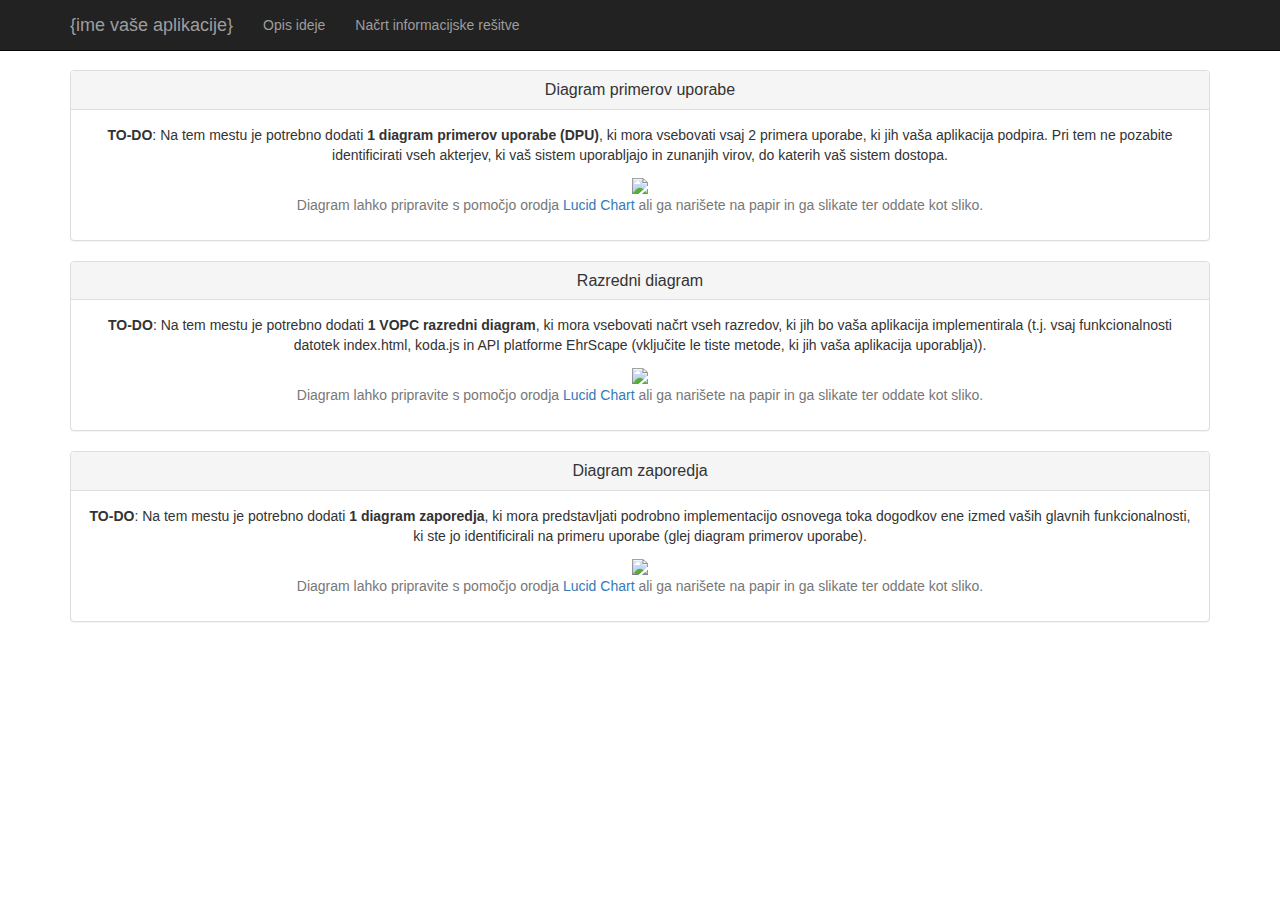
==== nacrt.html @ 49ca0d96 "Začetna verzija repozitorija" ====
<!DOCTYPE html>
<html lang="en">
<head>
  <meta charset="utf-8">
  <title>eZdravje :: 4. DN :: OIS 2017/2018</title>
  <link href="knjiznice/css/bootstrap.min.css" rel="stylesheet">
  <style>
    body {padding-top: 70px;}
  </style>
  <script src="knjiznice/js/jquery-2.2.3.min.js"></script>
  <script src="knjiznice/js/bootstrap.min.js"></script>
  <script src="knjiznice/js/koda.js"></script>
</head>
<body>

  <!-- ZAČETEK: Menujska vrstica na vrhu spletne strani -->
  <nav class="navbar navbar-inverse navbar-fixed-top" role="navigation">
    <div class="container">
      <div class="navbar-header">
        <button type="button" class="navbar-toggle" data-toggle="collapse" data-target="#menujska-vrstica">
          <span class="sr-only">Prikaži menu</span>
          <span class="icon-bar"></span><span class="icon-bar"></span><span class="icon-bar"></span>
        </button>
        <!-- ZAČETEK: Ime vaše aplikacije -->
        <a class="navbar-brand" href="index.html">{ime vaše aplikacije}</a>
        <!-- KONEC: Ime vaše aplikacije -->
      </div>
      <div class="collapse navbar-collapse" id="menujska-vrstica">
        <ul class="nav navbar-nav">
          <li><a href="opis.html">Opis ideje</a></li>
          <li><a href="nacrt.html">Načrt informacijske rešitve</a></li>
        </ul>
      </div>
    </div>
  </nav>
  <!-- KONEC: Menujska vrstica na vrhu spletne strani -->

  <!-- ZAČETEK: Načrt informacijske rešitve -->
  <div class="container">
    <div class="row">
      <div class="col-lg-12 text-center">
        <div class="panel panel-default">
          <div class="panel-heading">
            <h3 class="panel-title">Diagram primerov uporabe</h3>
          </div>
          <div class="panel-body">
            <!-- ZAČETEK: Diagram primerov uporabe -->
            <p><strong>TO-DO</strong>: Na tem mestu je potrebno dodati <strong>1 diagram primerov uporabe (DPU)</strong>, ki mora vsebovati vsaj 2 primera uporabe, ki jih vaša aplikacija podpira. Pri tem ne pozabite identificirati vseh akterjev, ki vaš sistem uporabljajo in zunanjih virov, do katerih vaš sistem dostopa.</p>
            <img src="https://teaching.lavbic.net/OIS/gradivo/DPU-dummy.png">
            <p class="text-muted">Diagram lahko pripravite s pomočjo orodja <a href="https://www.lucidchart.com/" target="_blank">Lucid Chart</a> ali ga narišete na papir in ga slikate ter oddate kot sliko.</p>
            <!-- KONEC: Diagram primerov uporabe -->
          </div>
        </div>
        <div class="panel panel-default">
          <div class="panel-heading">
            <h3 class="panel-title">Razredni diagram</h3>
          </div>
          <div class="panel-body">
            <!-- ZAČETEK: Razredni diagram -->
            <p><strong>TO-DO</strong>: Na tem mestu je potrebno dodati <strong>1 VOPC razredni diagram</strong>, ki mora vsebovati načrt vseh razredov, ki jih bo vaša aplikacija implementirala (t.j. vsaj funkcionalnosti datotek index.html, koda.js in API platforme EhrScape (vključite le tiste metode, ki jih vaša aplikacija uporablja)).</p>
            <img src="https://teaching.lavbic.net/OIS/gradivo/VOPC-dummy.png">
            <p class="text-muted">Diagram lahko pripravite s pomočjo orodja <a href="https://www.lucidchart.com/" target="_blank">Lucid Chart</a> ali ga narišete na papir in ga slikate ter oddate kot sliko.</p>
            <!-- KONEC: Razredni diagram -->
          </div>
        </div>
        <div class="panel panel-default">
          <div class="panel-heading">
            <h3 class="panel-title">Diagram zaporedja</h3>
          </div>
          <div class="panel-body">
            <!-- ZAČETEK: Diagram zaporedja -->
            <p><strong>TO-DO</strong>: Na tem mestu je potrebno dodati <strong>1 diagram zaporedja</strong>, ki mora predstavljati podrobno implementacijo osnovega toka dogodkov ene izmed vaših glavnih funkcionalnosti, ki ste jo identificirali na primeru uporabe (glej diagram primerov uporabe).</p>
            <img src="https://teaching.lavbic.net/OIS/gradivo/DZ-dummy.png">
            <p class="text-muted">Diagram lahko pripravite s pomočjo orodja <a href="https://www.lucidchart.com/" target="_blank">Lucid Chart</a> ali ga narišete na papir in ga slikate ter oddate kot sliko.</p>
            <!-- KONEC: Diagram zaporedja -->
          </div>
        </div
      </div>
    </div>
  </div>
  <!-- KONEC: Načrt informacijske rešitve -->

</body>
</html>
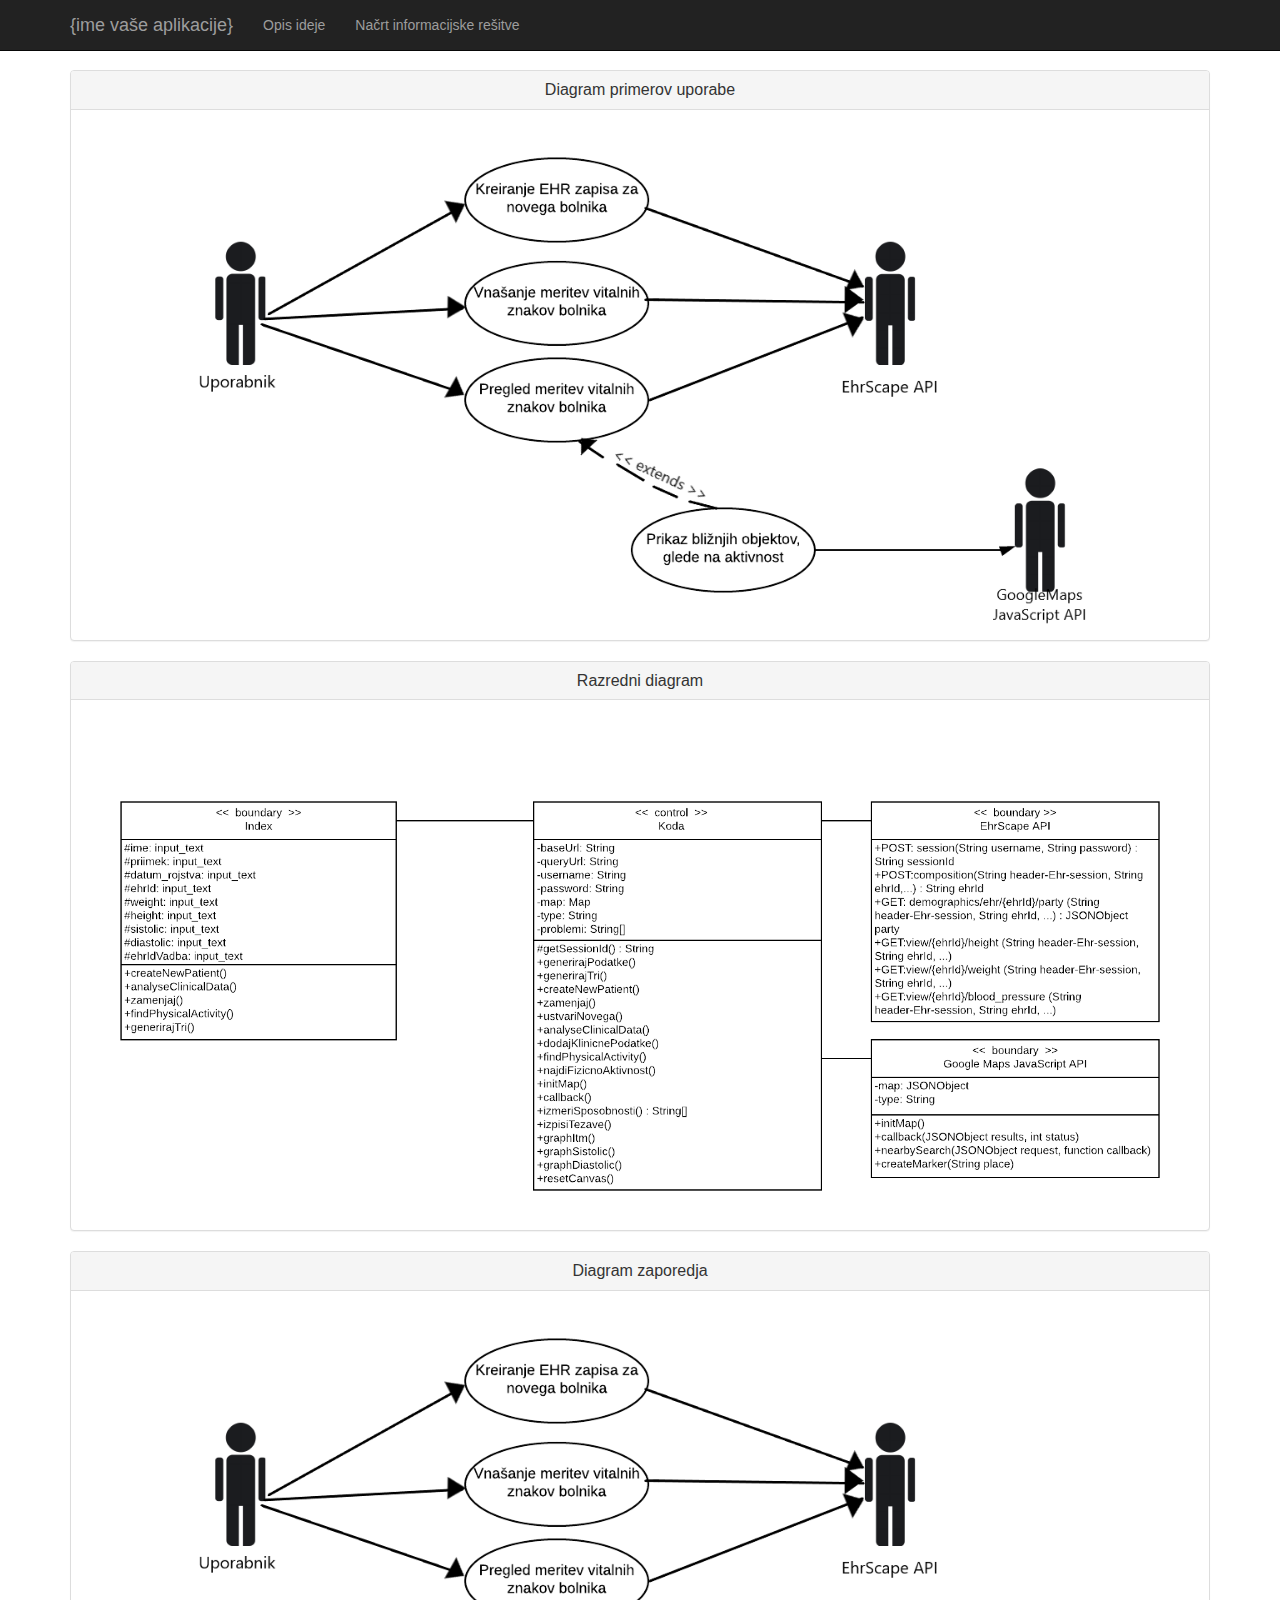
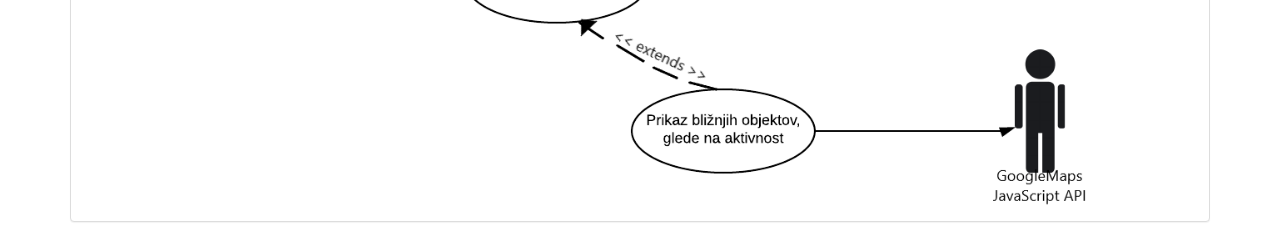
==== commit a73871e8: "upam da dela" ====
--- a/nacrt.html
+++ b/nacrt.html
@@ -45,9 +45,7 @@
           </div>
           <div class="panel-body">
             <!-- ZAČETEK: Diagram primerov uporabe -->
-            <p><strong>TO-DO</strong>: Na tem mestu je potrebno dodati <strong>1 diagram primerov uporabe (DPU)</strong>, ki mora vsebovati vsaj 2 primera uporabe, ki jih vaša aplikacija podpira. Pri tem ne pozabite identificirati vseh akterjev, ki vaš sistem uporabljajo in zunanjih virov, do katerih vaš sistem dostopa.</p>
-            <img src="https://teaching.lavbic.net/OIS/gradivo/DPU-dummy.png">
-            <p class="text-muted">Diagram lahko pripravite s pomočjo orodja <a href="https://www.lucidchart.com/" target="_blank">Lucid Chart</a> ali ga narišete na papir in ga slikate ter oddate kot sliko.</p>
+            <img src="DPU.png" height="500">
             <!-- KONEC: Diagram primerov uporabe -->
           </div>
         </div>
@@ -57,9 +55,7 @@
           </div>
           <div class="panel-body">
             <!-- ZAČETEK: Razredni diagram -->
-            <p><strong>TO-DO</strong>: Na tem mestu je potrebno dodati <strong>1 VOPC razredni diagram</strong>, ki mora vsebovati načrt vseh razredov, ki jih bo vaša aplikacija implementirala (t.j. vsaj funkcionalnosti datotek index.html, koda.js in API platforme EhrScape (vključite le tiste metode, ki jih vaša aplikacija uporablja)).</p>
-            <img src="https://teaching.lavbic.net/OIS/gradivo/VOPC-dummy.png">
-            <p class="text-muted">Diagram lahko pripravite s pomočjo orodja <a href="https://www.lucidchart.com/" target="_blank">Lucid Chart</a> ali ga narišete na papir in ga slikate ter oddate kot sliko.</p>
+            <img src="VOPC_diagram.png" height="500">
             <!-- KONEC: Razredni diagram -->
           </div>
         </div>
@@ -69,9 +65,7 @@
           </div>
           <div class="panel-body">
             <!-- ZAČETEK: Diagram zaporedja -->
-            <p><strong>TO-DO</strong>: Na tem mestu je potrebno dodati <strong>1 diagram zaporedja</strong>, ki mora predstavljati podrobno implementacijo osnovega toka dogodkov ene izmed vaših glavnih funkcionalnosti, ki ste jo identificirali na primeru uporabe (glej diagram primerov uporabe).</p>
-            <img src="https://teaching.lavbic.net/OIS/gradivo/DZ-dummy.png">
-            <p class="text-muted">Diagram lahko pripravite s pomočjo orodja <a href="https://www.lucidchart.com/" target="_blank">Lucid Chart</a> ali ga narišete na papir in ga slikate ter oddate kot sliko.</p>
+            <img src="DPU.png" height="500">
             <!-- KONEC: Diagram zaporedja -->
           </div>
         </div
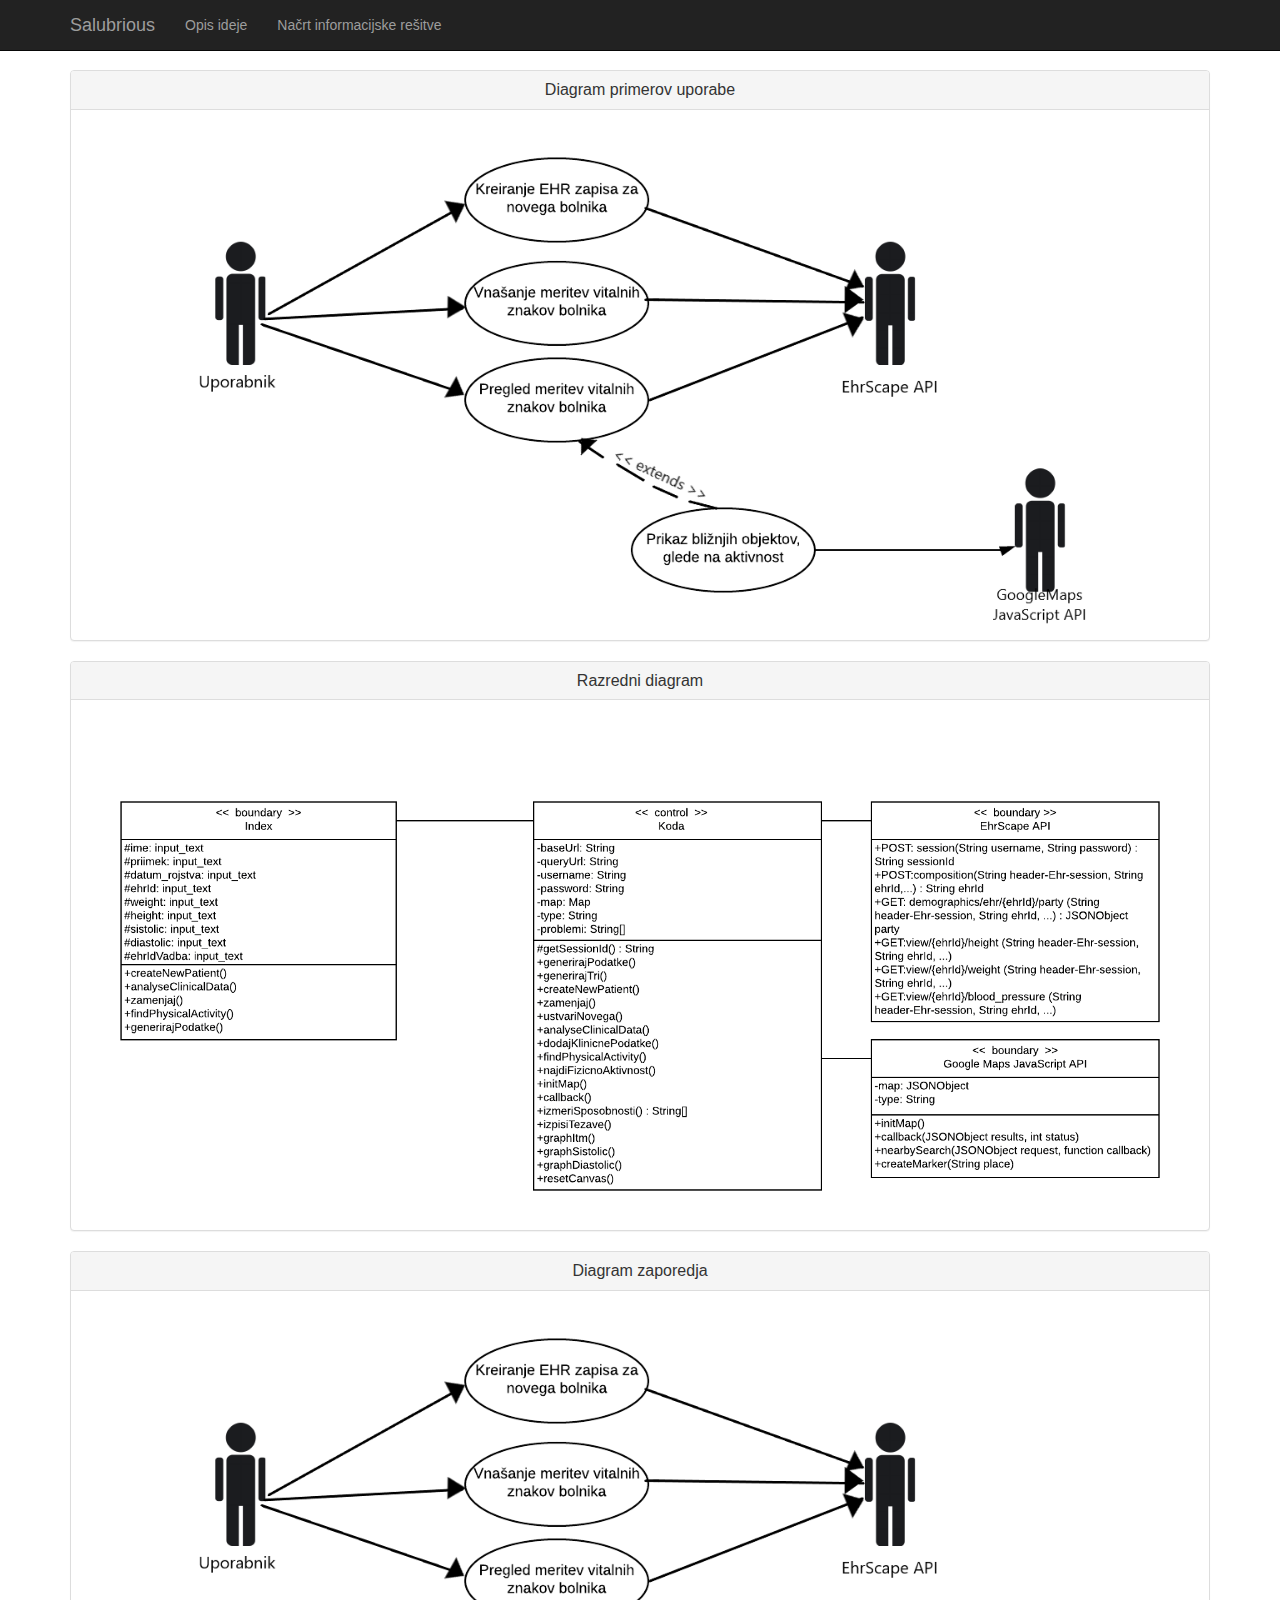
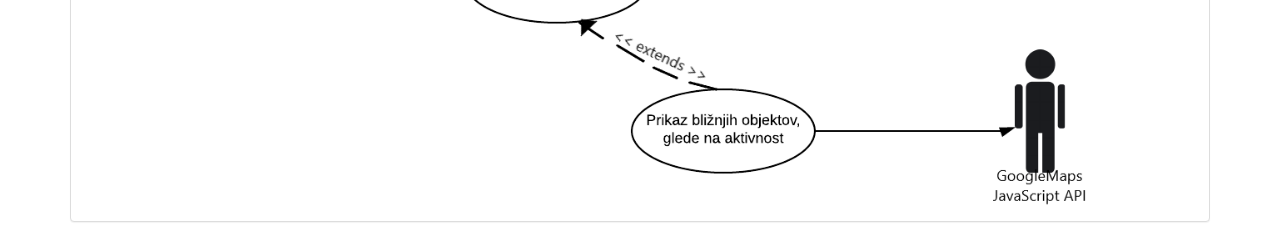
==== commit 59c8e05d: "Upam da use dela" ====
--- a/nacrt.html
+++ b/nacrt.html
@@ -22,7 +22,7 @@
           <span class="icon-bar"></span><span class="icon-bar"></span><span class="icon-bar"></span>
         </button>
         <!-- ZAČETEK: Ime vaše aplikacije -->
-        <a class="navbar-brand" href="index.html">{ime vaše aplikacije}</a>
+        <a class="navbar-brand" href="index.html">Salubrious</a>
         <!-- KONEC: Ime vaše aplikacije -->
       </div>
       <div class="collapse navbar-collapse" id="menujska-vrstica">
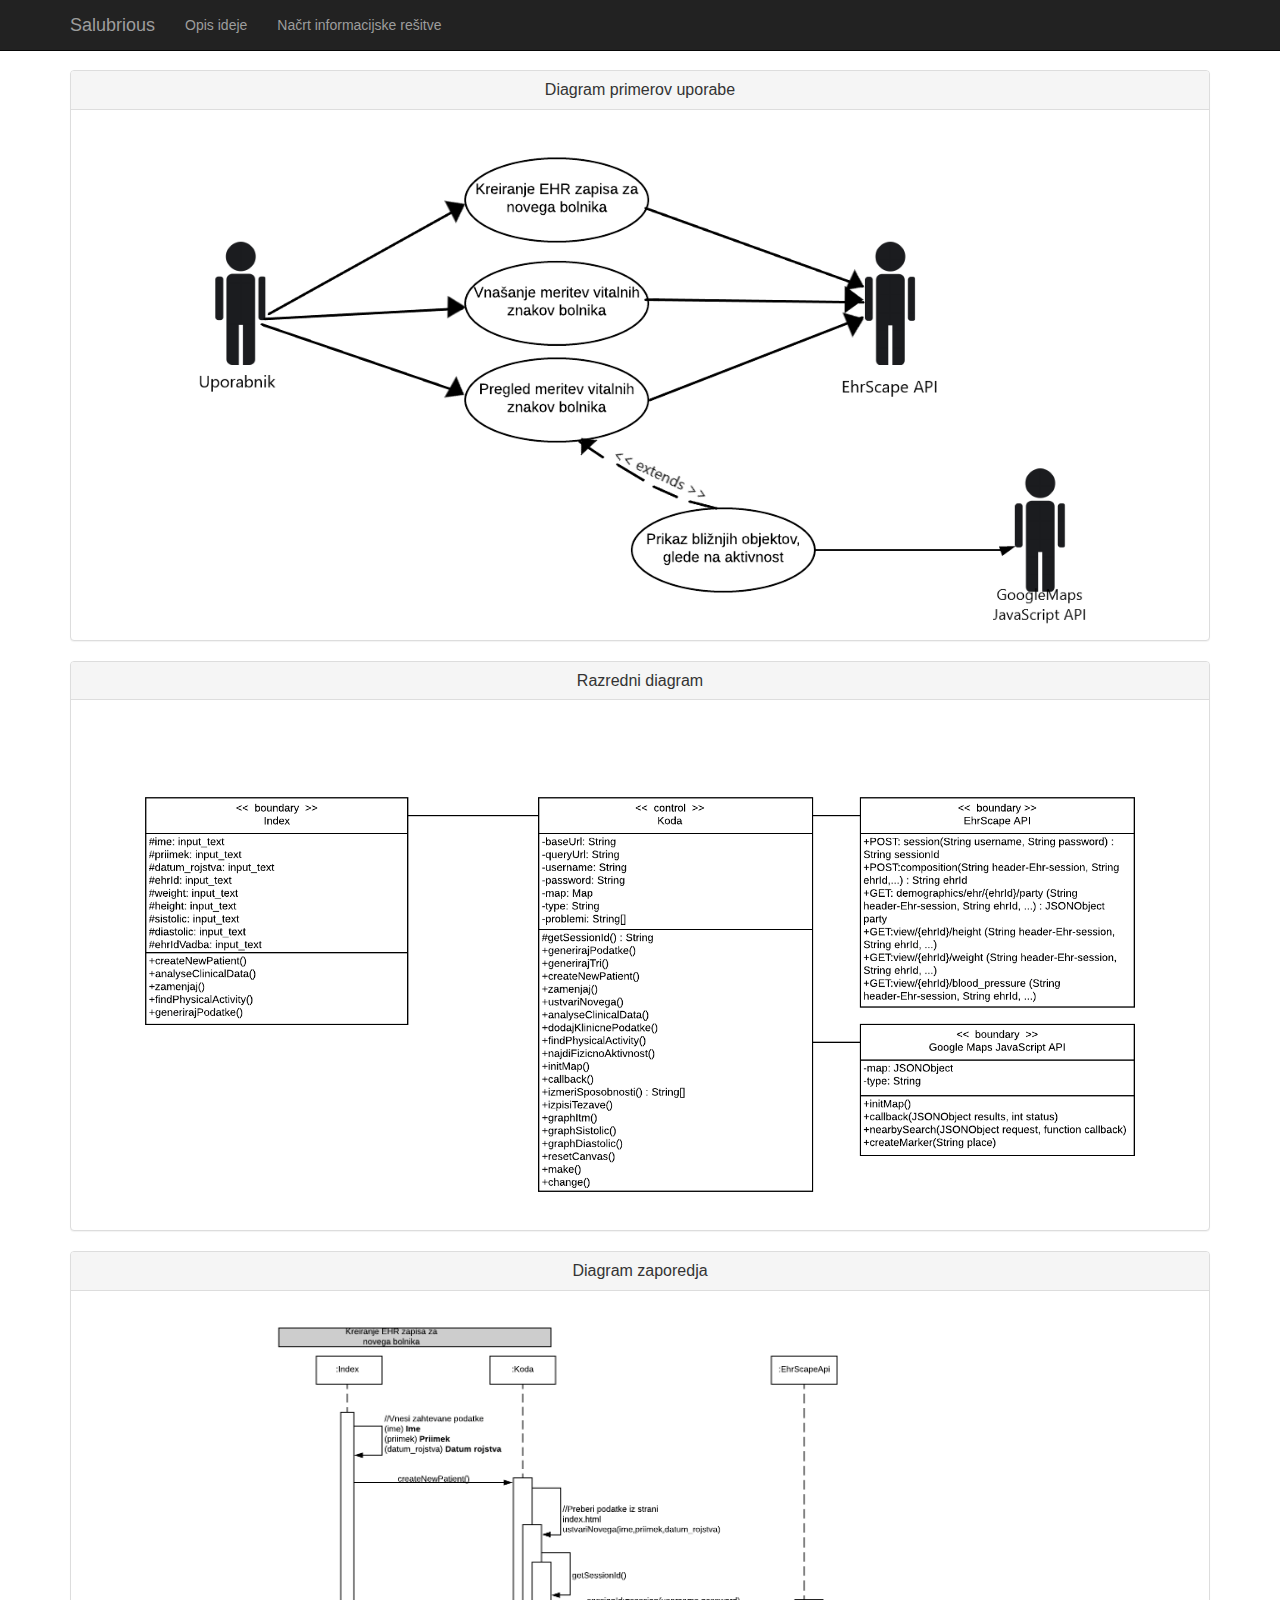
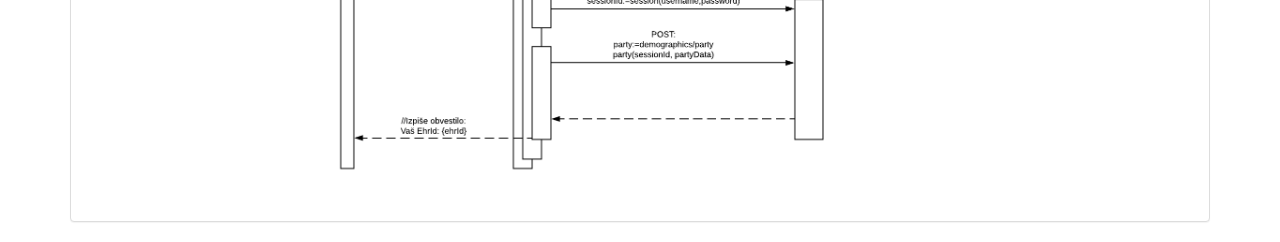
==== commit e05abd23: "Končna verzija repozitorija" ====
--- a/nacrt.html
+++ b/nacrt.html
@@ -65,7 +65,7 @@
           </div>
           <div class="panel-body">
             <!-- ZAČETEK: Diagram zaporedja -->
-            <img src="DPU.png" height="500">
+            <img src="Diagram_zaporedja.png" height="500">
             <!-- KONEC: Diagram zaporedja -->
           </div>
         </div
